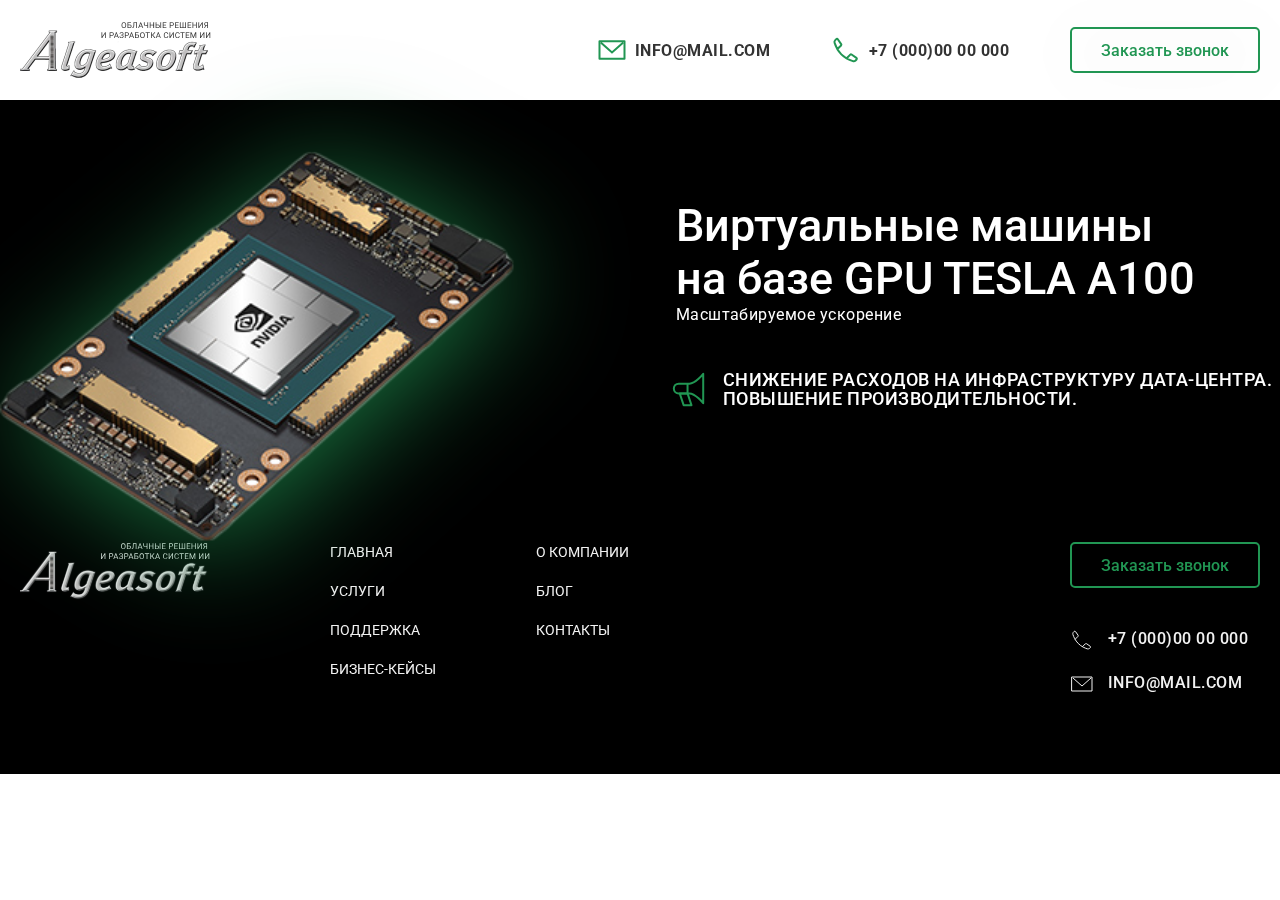
==== prototype.html @ 42c5a685 "Добавлена страница GPU" ====
<!DOCTYPE html>
<html lang="ru">

<head>
    <meta charset="UTF-8">
    <meta http-equiv="X-UA-Compatible" content="IE=edge">
    <meta name="viewport" content="width=device-width, initial-scale=1.0">
    <title>ООО-“Алгеасофт”</title>
    <link rel="preconnect" href="https://fonts.gstatic.com">
    <link href="https://fonts.googleapis.com/css2?family=Roboto:wght@300;400;500;700;900&display=swap" rel="stylesheet">
    <link rel="stylesheet" href="css/style.css">
</head>

<body>
    <header class="header">
        <div class="container">
            <div class="header-wrapper">
                <div class="burger-btn">
                    <span class="burger-btn__item"></span>
                </div>
                <!-- /.burger-btn -->

                <img src="image/main/header/logo.png" alt="Logo: Algeasoft" class="header__logo">
                <div class="header-contacts">
                    <div class="header-contacts__item">
                        <img src="image/main/header/email.svg" alt="icon: email" class="header-contacts__icon">
                        <span class="header-contacts__text">INFO@MAIL.COM</span>
                    </div>
                    <!-- /.header-contacts__item -->

                    <div class="header-contacts__item">
                        <img src="image/main/header/phone.svg" alt="icon: phone" class="header-contacts__icon">
                        <span class="header-contacts__text">+7 (000)00 00 000</span>
                    </div>
                    <!-- /.header-contacts__item -->
                </div>
                <!-- /.header-contacts -->
                <button class="header__btn" id="header-btn">Заказать звонок</button>
            </div>
            <!-- /.header-wrapper -->

            <div class="mobile">
                <ul class="mobile-menu">
                    <li class="mobile-menu__item">
                        <a href="/index.php" class="mobile-menu__link">Главная</a>
                    </li>
                    <li class="mobile-menu__item">
                        <a href="/service-page.php" class="mobile-menu__link">Услуги</a>
                    </li>
                    <li class="mobile-menu__item">
                        <a href="#" class="mobile-menu__link">Поддержка</a>
                    </li>
                    <li class="mobile-menu__item">
                        <a href="#" class="mobile-menu__link">Бизнес-кейсы</a>
                    </li>
                    <li class="mobile-menu__item">
                        <a href="/about-company.php" class="mobile-menu__link">О компании</a>
                    </li>
                    <li class="mobile-menu__item">
                        <a href="#" class="mobile-menu__link">Вопрос-ответ</a>
                    </li>
                    <li class="mobile-menu__item">
                        <a href="#" class="mobile-menu__link">Контакты</a>
                    </li>
                </ul>
                <!-- /.mobile-menu -->
            </div>
            <!-- /.mobile -->
        </div>
        <!-- /.container -->
    </header>
    <!-- /.header -->


    <section class="a100">
        <div class="a100-wrapper">
            <div class="a100-photo">
                <img src="image/a100/a100.png" alt="a100" class="a100-photo__image">
            </div>
            <!-- /.k80-photo -->
    
            <div class="a100-present">
                <div class="a100-name">
                    <h2 class="a100-name__title">Виртуальные машины <span>на базе GPU TESLA A100</span></h2>
                    <span class="a100-name__text">Масштабируемое ускорение</span>
                </div>
                <!-- /.k80-name -->
    
                <div class="a100-invite">
                    <svg width="47" height="47" viewBox="0 0 47 47" fill="none" xmlns="http://www.w3.org/2000/svg">
                        <path fill-rule="evenodd" clip-rule="evenodd"
                            d="M7.83337 22.521C7.83337 19.8171 10.0233 17.6252 12.7272 17.6252C16.0238 17.6252 20.3315 17.6252 23.5 17.6252C29.375 17.6252 37.2084 7.8335 37.2084 7.8335V37.2085C37.2084 37.2085 29.375 27.4168 23.5 27.4168C20.3315 27.4168 16.0238 27.4168 12.7272 27.4168C10.0233 27.4168 7.83337 25.2249 7.83337 22.521V22.521Z"
                            stroke="#219653" stroke-width="2" stroke-linejoin="round" />
                        <path fill-rule="evenodd" clip-rule="evenodd"
                            d="M13.7084 27.4165L17.625 39.1665H25.4584L21.5417 27.4165H13.7084Z" stroke="#219653"
                            stroke-width="2" stroke-linejoin="round" />
                        <path d="M21.5417 17.625V27.4167" stroke="#219653" stroke-width="2" />
                    </svg>
    
                    <div class="a100-invite__item">
                        <span class="a100-invite__text">СНИЖЕНИЕ РАСХОДОВ НА ИНФРАСТРУКТУРУ ДАТА-ЦЕНТРА.</span>
                        <span class="a100-invite__text">ПОВЫШЕНИЕ ПРОИЗВОДИТЕЛЬНОСТИ.</span>
                    </div>
                    <!-- /.a100-invite__item -->
                </div>
                <!-- /.a100-invite -->
            </div>
            <!-- /.a100-present -->
        </div>
        <!-- /.a100-wrapper -->
    </section>
    <!-- /.a100 -->


    <footer class="footer">
        <div class="container">
            <div class="footer-wrapper">
                <img src="image/footer/footer-logo.svg" alt="logo Algeasoft" class="footer-wrapper__logo">
    
                <div class="footer-wrapper__item-link">
                    <ul class="footer-wrapper__list">
                        <li class="footer-wrapper__list-item">
                            <a href="/index.php" class="footer-wrapper__list-link">Главная</a>
                        </li>
    
                        <li class="footer-wrapper__list-item">
                            <a href="/service-page.php" class="footer-wrapper__list-link">Услуги</a>
                        </li>
    
                        <li class="footer-wrapper__list-item">
                            <a href="#" class="footer-wrapper__list-link">Поддержка</a>
                        </li>
    
                        <li class="footer-wrapper__list-item">
                            <a href="#" class="footer-wrapper__list-link">Бизнес-кейсы</a>
                        </li>
                    </ul>
                    <!-- /.footer-wrapper__list -->
                </div>
                <!-- /.footer-wrapper__item-link -->
    
                <div class="footer-wrapper__item-link">
                    <ul class="footer-wrapper__list">
                        <li class="footer-wrapper__list-item">
                            <a href="/about-company.php" class="footer-wrapper__list-link">О компании</a>
                        </li>
    
                        <li class="footer-wrapper__list-item">
                            <a href="#" class="footer-wrapper__list-link">Блог</a>
                        </li>
    
                        <li class="footer-wrapper__list-item">
                            <a href="#" class="footer-wrapper__list-link">Контакты</a>
                        </li>
                    </ul>
                    <!-- /.footer-wrapper__list -->
                </div>
                <!-- /.footer-wrapper__item-link -->
    
                <div class="footer-wrapper__item-contact">
                    <button class="footer-wrapper__btn" id="footer-wrapper-btn">Заказать звонок</button>
    
                    <div class="footer-wrapper__contact">
                        <img src="image/footer/footer-phone.svg" alt="icon: phone" class="footer-wrapper__contact-icon">
                        <span class="footer-wrapper__contact-text">+7 (000)00 00 000</span>
                    </div>
                    <!-- /.footer-wrapper__contact -->
    
                    <div class="footer-wrapper__contact">
                        <img src="image/footer/footer-mail.svg" alt="icon: email" class="footer-wrapper__contact-icon">
                        <span class="footer-wrapper__contact-text">INFO@MAIL.COM</span>
                    </div>
                    <!-- /.footer-wrapper__contact -->
    
                </div>
                <!-- /.footer-wrapper__item-contact -->
            </div>
            <!-- /.footer-wrapper -->
        </div>
        <!-- /.container -->
    </footer>
    <!-- /.footer -->
    
    <script src="js/jquery-3.6.0.min.js"></script>
    <script src="js/slick.min.js"></script>
    <script src="js/main.js"></script>
</body>

</html>
---- css/style.css ----
* {
  -webkit-box-sizing: border-box;
          box-sizing: border-box;
}

body {
  margin: 0;
  padding: 0;
  font-family: 'Roboto', sans-serif;
}

h1, h2, h3, h4, h5, h6, p, input {
  margin: 0;
}

a {
  text-decoration: none;
}

ul {
  padding: 0;
}

ul li {
  list-style: none;
}

.container {
  max-width: 1240px;
  margin: 0 auto;
}

.container-min {
  max-width: 1060px;
  margin: 0 auto;
}

.mb-25 {
  margin-bottom: 25px;
}

.mb-20 {
  margin-bottom: 20px;
}

.header {
  padding: 21px 0 21px 0;
}

.header-wrapper {
  display: -webkit-box;
  display: -ms-flexbox;
  display: flex;
  -webkit-box-align: center;
      -ms-flex-align: center;
          align-items: center;
  -webkit-box-pack: justify;
      -ms-flex-pack: justify;
          justify-content: space-between;
}

.header__logo {
  width: 191px;
}

.header-contacts {
  width: 412px;
  display: -webkit-box;
  display: -ms-flexbox;
  display: flex;
  -webkit-box-align: center;
      -ms-flex-align: center;
          align-items: center;
  -webkit-box-pack: justify;
      -ms-flex-pack: justify;
          justify-content: space-between;
  margin-left: auto;
}

.header-contacts__item {
  display: -webkit-box;
  display: -ms-flexbox;
  display: flex;
  -webkit-box-align: center;
      -ms-flex-align: center;
          align-items: center;
}

.header-contacts__icon {
  width: 30px;
  height: 30px;
  margin-right: 8px;
}

.header-contacts__text {
  font-style: normal;
  font-weight: bold;
  font-size: 16px;
  line-height: 19px;
  letter-spacing: 0.03em;
  color: #333;
}

.header__btn {
  width: 190px;
  height: 46px;
  margin-left: 61px;
  border: 2px solid #219653;
  background-color: transparent;
  -webkit-filter: drop-shadow(0px 4px 30px rgba(51, 51, 51, 0.1));
          filter: drop-shadow(0px 4px 30px rgba(51, 51, 51, 0.1));
  -webkit-backdrop-filter: blur(10px);
          backdrop-filter: blur(10px);
  border-radius: 5px;
  font-family: Roboto;
  font-style: normal;
  font-weight: 500;
  font-size: 16px;
  line-height: 19px;
  color: #219653;
  -webkit-transition: all 0.5s ease 0s;
  transition: all 0.5s ease 0s;
  cursor: pointer;
}

.header__btn:hover {
  background: #219653;
  -webkit-box-shadow: 0px 4px 30px rgba(33, 150, 83, 0.15);
          box-shadow: 0px 4px 30px rgba(33, 150, 83, 0.15);
  color: #fff;
}

.burger-btn {
  display: none;
}

.mobile {
  position: absolute;
  width: 300px;
  padding: 15px 0;
  background-color: #333;
  top: -100%;
  -webkit-transition: all 0.5s ease 0s;
  transition: all 0.5s ease 0s;
  z-index: 100;
}

.mobile-menu {
  display: -webkit-box;
  display: -ms-flexbox;
  display: flex;
  -webkit-box-align: center;
      -ms-flex-align: center;
          align-items: center;
  -webkit-box-orient: vertical;
  -webkit-box-direction: normal;
      -ms-flex-direction: column;
          flex-direction: column;
  margin: 0;
}

.mobile-menu__item {
  list-style: none;
  color: #fff;
  margin-bottom: 20px;
}

.mobile-menu__link {
  text-decoration: none;
  padding: 9px 13px;
  color: inherit;
  text-transform: uppercase;
  font-style: normal;
  font-weight: 500;
  font-size: 14px;
  line-height: 17px;
  letter-spacing: 0.06em;
  -webkit-transition: all 0.5s ease 0s;
  transition: all 0.5s ease 0s;
}

.mobile-menu__link:hover {
  color: #219653;
}

.navbar {
  background-color: #333;
  padding: 17px 0 17px 0;
}

.navbar-menu {
  display: -webkit-box;
  display: -ms-flexbox;
  display: flex;
  -webkit-box-align: center;
      -ms-flex-align: center;
          align-items: center;
  -webkit-box-pack: justify;
      -ms-flex-pack: justify;
          justify-content: space-between;
}

.navbar-menu__link {
  font-style: normal;
  font-weight: normal;
  font-size: 14px;
  line-height: 16px;
  text-transform: uppercase;
  color: #219653;
  -webkit-transition: all 0.5s ease 0s;
  transition: all 0.5s ease 0s;
}

.navbar-menu__link:hover {
  color: #fff;
}

.modal-call {
  z-index: 10000;
  position: fixed;
  top: 50%;
  left: 50%;
  -webkit-transform: translate(-50%, -50%);
          transform: translate(-50%, -50%);
  padding: 35px;
  width: 377px;
  text-align: center;
  background: #fff;
  border-radius: 7px;
  visibility: hidden;
  opacity: 0;
}

.modal-call--active {
  visibility: visible;
  opacity: 1;
}

.modal-call__close {
  position: absolute;
  top: 10px;
  right: 10px;
}

.modal-call__title {
  font-style: normal;
  font-weight: 900;
  font-size: 22px;
  line-height: 26px;
  color: #333;
  margin-bottom: 5px;
}

.modal-call__subtitle {
  font-style: normal;
  font-weight: normal;
  font-size: 16px;
  line-height: 130%;
  letter-spacing: 0.03em;
  color: #333;
  margin-bottom: 20px;
}

.modal-form__input {
  width: 100%;
  background: #fff;
  border: 1px solid #333;
  border-radius: 3px;
  padding: 10px;
  margin-bottom: 20px;
}

.modal-form__input::-webkit-input-placeholder {
  font-family: Roboto;
  font-style: normal;
  font-weight: normal;
  font-size: 16px;
  line-height: 130%;
  letter-spacing: 0.03em;
  color: #828282;
}

.modal-form__input:-ms-input-placeholder {
  font-family: Roboto;
  font-style: normal;
  font-weight: normal;
  font-size: 16px;
  line-height: 130%;
  letter-spacing: 0.03em;
  color: #828282;
}

.modal-form__input::-ms-input-placeholder {
  font-family: Roboto;
  font-style: normal;
  font-weight: normal;
  font-size: 16px;
  line-height: 130%;
  letter-spacing: 0.03em;
  color: #828282;
}

.modal-form__input::placeholder {
  font-family: Roboto;
  font-style: normal;
  font-weight: normal;
  font-size: 16px;
  line-height: 130%;
  letter-spacing: 0.03em;
  color: #828282;
}

.modal-form__message {
  resize: none;
  width: 100%;
  height: 81px;
  padding: 10px;
  background: #fff;
  border: 1px solid #333;
  border-radius: 3px;
  margin-bottom: 20px;
}

.modal-form__message::-webkit-input-placeholder {
  font-family: Roboto;
  font-style: normal;
  font-weight: normal;
  font-size: 16px;
  line-height: 130%;
  letter-spacing: 0.03em;
  color: #828282;
}

.modal-form__message:-ms-input-placeholder {
  font-family: Roboto;
  font-style: normal;
  font-weight: normal;
  font-size: 16px;
  line-height: 130%;
  letter-spacing: 0.03em;
  color: #828282;
}

.modal-form__message::-ms-input-placeholder {
  font-family: Roboto;
  font-style: normal;
  font-weight: normal;
  font-size: 16px;
  line-height: 130%;
  letter-spacing: 0.03em;
  color: #828282;
}

.modal-form__message::placeholder {
  font-family: Roboto;
  font-style: normal;
  font-weight: normal;
  font-size: 16px;
  line-height: 130%;
  letter-spacing: 0.03em;
  color: #828282;
}

.modal-form__btn {
  width: 100%;
  height: 46px;
  background: #219653;
  border: none;
  -webkit-box-shadow: 0px 4px 30px rgba(33, 150, 83, 0.15);
          box-shadow: 0px 4px 30px rgba(33, 150, 83, 0.15);
  border-radius: 5px;
  font-family: Roboto;
  font-style: normal;
  font-weight: 500;
  font-size: 16px;
  line-height: 19px;
  color: #fff;
  -webkit-transition: all 0.5s ease 0s;
  transition: all 0.5s ease 0s;
  cursor: pointer;
}

.modal-form__btn:hover {
  border: 2px solid #219653;
  background: #fff;
  -webkit-box-shadow: 0px 4px 30px rgba(33, 150, 83, 0.15);
          box-shadow: 0px 4px 30px rgba(33, 150, 83, 0.15);
  color: #333;
}

.checked {
  margin-bottom: 20px;
}

.checked__text {
  font-style: normal;
  font-weight: 300;
  font-size: 12px;
  line-height: 14px;
  color: #333;
  text-align: left;
}

.custom-checkbox {
  position: absolute;
  z-index: -1;
  opacity: 0;
}

.custom-checkbox + label {
  display: -webkit-inline-box;
  display: -ms-inline-flexbox;
  display: inline-flex;
  -webkit-box-align: center;
      -ms-flex-align: center;
          align-items: center;
  -webkit-user-select: none;
     -moz-user-select: none;
      -ms-user-select: none;
          user-select: none;
}

.custom-checkbox + label::before {
  content: '';
  display: inline-block;
  width: 20px;
  height: 20px;
  -ms-flex-negative: 0;
      flex-shrink: 0;
  -webkit-box-flex: 0;
      -ms-flex-positive: 0;
          flex-grow: 0;
  border: 1px solid #333;
  border-radius: 5px;
  margin-right: 30px;
  background-repeat: no-repeat;
  background-position: center center;
  background-size: 50% 50%;
  cursor: pointer;
}

.custom-checkbox:checked + label::before {
  border-color: #219653;
  background-color: #219653;
  background-image: url("data:image/svg+xml,%3csvg xmlns='http://www.w3.org/2000/svg' viewBox='0 0 8 8'%3e%3cpath fill='%23fff' d='M6.564.75l-3.59 3.612-1.538-1.55L0 4.26 2.974 7.25 8 2.193z'/%3e%3c/svg%3e");
}

.modal-thanks {
  position: fixed;
  top: 50%;
  left: 50%;
  -webkit-transform: translate(-50%, -50%);
          transform: translate(-50%, -50%);
  padding: 30px;
  background: #fff;
  width: 343px;
  border-radius: 12px;
  text-align: center;
  visibility: hidden;
  opacity: 0;
}

.modal-thanks--active {
  visibility: visible;
  opacity: 1;
  z-index: 105;
}

.modal-thanks__close {
  position: absolute;
  top: 10px;
  right: 10px;
}

.modal-thanks__title {
  font-style: normal;
  font-weight: 500;
  font-size: 30px;
  line-height: 120%;
  letter-spacing: -0.03em;
  color: #333;
}

.modal-thanks__subtitle {
  font-style: normal;
  font-weight: 40000;
  font-size: 16px;
  line-height: 17.6px;
  letter-spacing: -3%;
  color: #333;
}

.main-banner {
  padding-top: 110px;
  padding-bottom: 250px;
  background-color: #000;
  position: relative;
  z-index: 99;
}

.banner-content__title {
  font-style: normal;
  font-weight: 500;
  font-size: 44px;
  line-height: 130%;
  color: #219653;
}

.banner-content__subtitle {
  display: block;
  font-style: normal;
  font-weight: 300;
  font-size: 40px;
  line-height: 130%;
  color: #FAFAFA;
}

.banner-content__text {
  font-style: normal;
  font-weight: normal;
  font-size: 16px;
  line-height: 130%;
  letter-spacing: 0.03em;
  color: #FAFAFA;
  margin-bottom: 40px;
}

.banner-content__text-item {
  display: block;
}

.banner-content__btn-answer {
  font-style: normal;
  font-weight: 500;
  font-size: 16px;
  line-height: 19px;
  color: #FAFAFA;
  padding: 13px 31px;
  border: 2px solid #219653;
  background: #219653;
  -webkit-box-shadow: 0px 4px 30px rgba(33, 150, 83, 0.15);
          box-shadow: 0px 4px 30px rgba(33, 150, 83, 0.15);
  border-radius: 5px;
  margin-right: 30px;
  -webkit-transition: color 0.5s ease 0s;
  transition: color 0.5s ease 0s;
  -webkit-transition: background-color 0.5s ease 0s;
  transition: background-color 0.5s ease 0s;
}

.banner-content__btn-answer:hover {
  padding: 13px 31px;
  border: 2px solid #219653;
  background-color: #fff;
  -webkit-filter: drop-shadow(0px 4px 30px rgba(51, 51, 51, 0.1));
          filter: drop-shadow(0px 4px 30px rgba(51, 51, 51, 0.1));
  -webkit-backdrop-filter: blur(10px);
          backdrop-filter: blur(10px);
  border-radius: 5px;
  color: #219653;
}

.banner-content__btn-free {
  padding: 13px 14px 13px 32px;
  border: 2px solid #219653;
  -webkit-box-sizing: border-box;
          box-sizing: border-box;
  -webkit-filter: drop-shadow(0px 4px 30px rgba(51, 51, 51, 0.1));
          filter: drop-shadow(0px 4px 30px rgba(51, 51, 51, 0.1));
  -webkit-backdrop-filter: blur(10px);
          backdrop-filter: blur(10px);
  border-radius: 5px;
  -webkit-transition: color 0.5s ease 0s;
  transition: color 0.5s ease 0s;
  -webkit-transition: background-color 0.5s ease 0s;
  transition: background-color 0.5s ease 0s;
}

.banner-content__btn-free span {
  font-style: normal;
  font-weight: 500;
  font-size: 16px;
  line-height: 19px;
  color: #219653;
  margin-right: 15px;
}

.banner-content__btn-free--icon {
  vertical-align: middle;
}

.banner-content__btn-free:hover {
  background: #219653;
  -webkit-box-shadow: 0px 4px 30px rgba(33, 150, 83, 0.15);
          box-shadow: 0px 4px 30px rgba(33, 150, 83, 0.15);
  border-radius: 5px;
  margin-right: 30px;
}

.banner-content__btn-free:hover span {
  color: #FAFAFA;
}

.banner-content__btn-free:hover svg .alpha {
  stroke: #FAFAFA;
}

.banner-image {
  position: absolute;
  top: 36px;
  -webkit-transform: translateX(48%);
          transform: translateX(48%);
  z-index: -1;
  width: 870px;
  height: 423px;
  background: radial-gradient(50% 62.99% at 50% 50%, rgba(0, 0, 0, 0) 0%, #000000 100%), radial-gradient(51.63% 139.59% at 51.63% 50%, rgba(0, 0, 0, 0) 55.27%, #000000 100%), url(../image/main/banner/banner.png);
}

.advantages-wrapper {
  display: -webkit-box;
  display: -ms-flexbox;
  display: flex;
  -webkit-box-align: start;
      -ms-flex-align: start;
          align-items: flex-start;
  -webkit-box-pack: justify;
      -ms-flex-pack: justify;
          justify-content: space-between;
  -ms-flex-wrap: wrap;
      flex-wrap: wrap;
}

.advantages-item {
  -webkit-transform: translateY(-110px);
          transform: translateY(-110px);
  z-index: 100;
  text-align: center;
  width: 250px;
  min-height: 185px;
  padding: 20px;
  background: #fff;
  border: 2px solid #219653;
  border-radius: 10px;
}

.advantages-item__icon {
  margin-bottom: 5px;
}

.advantages-item__title {
  font-style: normal;
  font-weight: 500;
  font-size: 14px;
  line-height: 16px;
  color: #333;
  margin-bottom: 5px;
}

.advantages-item__text {
  font-style: normal;
  font-weight: 300;
  font-size: 14px;
  line-height: 16px;
  color: #828282;
}

.service {
  padding-bottom: 87px;
}

.service__title {
  font-style: normal;
  font-weight: 500;
  font-size: 45px;
  line-height: 53px;
  color: #219653;
  margin-bottom: 4px;
}

.service__text {
  font-style: normal;
  font-weight: normal;
  font-size: 16px;
  line-height: 130%;
  letter-spacing: 0.03em;
  color: #333;
}

.service__text span {
  display: block;
}

.service-wrapper {
  display: -webkit-box;
  display: -ms-flexbox;
  display: flex;
  -webkit-box-align: center;
      -ms-flex-align: center;
          align-items: center;
  -ms-flex-wrap: wrap;
      flex-wrap: wrap;
  -webkit-box-pack: justify;
      -ms-flex-pack: justify;
          justify-content: space-between;
  margin-top: 10px;
}

.service-item {
  width: 350px;
  margin-top: 50px;
}

.service-item__title {
  font-style: normal;
  font-weight: 900;
  font-size: 22px;
  line-height: 26px;
  color: #333;
  text-align: center;
  margin-bottom: 10px;
}

.service-item__obj {
  width: 350px;
  height: 210px;
  overflow: hidden;
  -webkit-box-shadow: 0px 4px 30px rgba(33, 150, 83, 0.3);
          box-shadow: 0px 4px 30px rgba(33, 150, 83, 0.3);
  border-radius: 5px;
  margin-bottom: 20px;
}

.service-item__obj--active {
  border: 4px solid #219653;
}

.service-item__image {
  width: 100%;
  height: 100%;
}

.service-item__link {
  font-style: normal;
  font-weight: 900;
  font-size: 22px;
  line-height: 26px;
  color: #219653;
}

.service-item__link span {
  margin-right: 10px;
}

.trust {
  padding-top: 100px;
  padding-bottom: 92px;
  background: -webkit-gradient(linear, left bottom, left top, from(rgba(0, 0, 0, 0.5)), to(rgba(0, 0, 0, 0.5))), url(../image/trust/bg.jpg) no-repeat center;
  background: linear-gradient(0deg, rgba(0, 0, 0, 0.5), rgba(0, 0, 0, 0.5)), url(../image/trust/bg.jpg) no-repeat center;
  background-size: cover;
}

.trust__title {
  font-style: normal;
  font-weight: 500;
  font-size: 45px;
  line-height: 53px;
  color: #fff;
  text-align: center;
  margin-bottom: 4px;
}

.trust__text {
  font-style: normal;
  font-weight: 500;
  font-size: 16px;
  line-height: 19px;
  color: #fff;
}

.trust__text--up {
  margin-bottom: 60px;
}

.trust__text span {
  display: block;
}

.trust-wrapper {
  display: -webkit-box;
  display: -ms-flexbox;
  display: flex;
  -webkit-box-align: center;
      -ms-flex-align: center;
          align-items: center;
  -ms-flex-wrap: wrap;
      flex-wrap: wrap;
  -webkit-box-pack: justify;
      -ms-flex-pack: justify;
          justify-content: space-between;
  margin-bottom: 16px;
}

.trust-item {
  display: -webkit-box;
  display: -ms-flexbox;
  display: flex;
  -webkit-box-orient: vertical;
  -webkit-box-direction: normal;
      -ms-flex-direction: column;
          flex-direction: column;
  -webkit-box-pack: justify;
      -ms-flex-pack: justify;
          justify-content: space-between;
  width: 325px;
  min-height: 122px;
  background: rgba(255, 255, 255, 0.7);
  -webkit-box-shadow: 0px 4px 30px rgba(33, 150, 83, 0.15);
          box-shadow: 0px 4px 30px rgba(33, 150, 83, 0.15);
  border-radius: 5px;
  padding: 15px;
  margin-bottom: 44px;
}

.trust-item__text {
  font-style: normal;
  font-weight: normal;
  font-size: 16px;
  line-height: 130%;
  letter-spacing: 0.03em;
  color: #333;
}

.trust-item__link {
  font-style: normal;
  font-weight: 500;
  font-size: 16px;
  line-height: 19px;
  color: #219653;
}

.trust-item__link span {
  margin-right: 15px;
}

.trust-item__link svg {
  vertical-align: middle;
}

.trust__subtitle {
  font-style: normal;
  font-weight: 900;
  font-size: 30px;
  line-height: 35px;
  color: #fff;
  text-align: center;
  margin-bottom: 10px;
}

.tasks {
  padding-top: 80px;
  padding-bottom: 33px;
  background: -webkit-gradient(linear, left bottom, left top, from(rgba(0, 0, 0, 0.6)), to(rgba(0, 0, 0, 0.6))), url(../image/tasks/bg.png) no-repeat center;
  background: linear-gradient(0deg, rgba(0, 0, 0, 0.6), rgba(0, 0, 0, 0.6)), url(../image/tasks/bg.png) no-repeat center;
  background-size: cover;
}

.tasks__title {
  font-style: normal;
  font-weight: 500;
  font-size: 45px;
  line-height: 53px;
  color: #FAFAFA;
  text-align: center;
  margin-bottom: 4px;
}

.tasks__text {
  font-style: normal;
  font-weight: 500;
  font-size: 16px;
  line-height: 19px;
  color: #FAFAFA;
  margin-bottom: 31px;
}

.tasks-wrapper {
  display: -webkit-box;
  display: -ms-flexbox;
  display: flex;
  -ms-flex-wrap: wrap;
      flex-wrap: wrap;
  -webkit-box-pack: justify;
      -ms-flex-pack: justify;
          justify-content: space-between;
}

.tasks-item {
  width: 430px;
  padding: 15px;
  background: #FAFAFA;
  border: 2px solid #219653;
  border-radius: 7px;
  margin-bottom: 25px;
}

.tasks-item__text {
  font-weight: 500;
  font-size: 14px;
  line-height: 16px;
  color: #333;
}

.tasks-btn {
  display: inline-block;
  padding: 13px 31px;
  background: #219653;
  border: 2px solid #219653;
  -webkit-box-shadow: 0px 4px 30px rgba(33, 150, 83, 0.15);
          box-shadow: 0px 4px 30px rgba(33, 150, 83, 0.15);
  border-radius: 5px;
  font-style: normal;
  font-weight: 500;
  font-size: 16px;
  line-height: 19px;
  color: #fff;
  -webkit-transition: color 0.5s ease 0s;
  transition: color 0.5s ease 0s;
  -webkit-transition: background-color 0.5s ease 0s;
  transition: background-color 0.5s ease 0s;
}

.tasks-btn:hover {
  padding: 13px 31px;
  border: 2px solid #219653;
  background-color: #fff;
  -webkit-filter: drop-shadow(0px 4px 30px rgba(51, 51, 51, 0.1));
          filter: drop-shadow(0px 4px 30px rgba(51, 51, 51, 0.1));
  -webkit-backdrop-filter: blur(10px);
          backdrop-filter: blur(10px);
  border-radius: 5px;
  color: #219653;
}

.link-wrap {
  text-align: center;
  margin-top: 25px;
}

.callback {
  padding-top: 100px;
  padding-bottom: 55px;
}

.callback__title {
  font-style: normal;
  font-weight: 500;
  font-size: 45px;
  line-height: 53px;
  color: #219653;
  margin-bottom: 44px;
}

.slider-item {
  width: 520px;
  height: 200px;
}

.slider-item__image {
  width: 100%;
  height: 100%;
}

.slider .slick-dots {
  display: -webkit-box;
  display: -ms-flexbox;
  display: flex;
  -webkit-box-align: center;
      -ms-flex-align: center;
          align-items: center;
  -webkit-box-pack: center;
      -ms-flex-pack: center;
          justify-content: center;
}

.slider .slick-dots li {
  list-style: none;
  margin: 0 10px;
}

.slider .slick-dots button {
  font-size: 0;
  width: 15px;
  height: 15px;
  background-color: transparent;
  border: 2px solid green;
  border-radius: 50%;
}

.slider .slick-dots .slick-active button {
  background-color: green;
  border: none;
}

.slick-list {
  overflow: hidden;
}

.slick-track {
  display: -webkit-box;
  display: -ms-flexbox;
  display: flex;
}

.partners {
  padding-top: 50px;
  padding-bottom: 80px;
}

.partners__title {
  font-style: normal;
  font-weight: 500;
  font-size: 45px;
  line-height: 53px;
  color: #219653;
  text-align: center;
  margin-bottom: 50px;
}

.partners-wrapper {
  display: -webkit-box;
  display: -ms-flexbox;
  display: flex;
  -webkit-box-align: center;
      -ms-flex-align: center;
          align-items: center;
  -webkit-box-pack: justify;
      -ms-flex-pack: justify;
          justify-content: space-between;
}

.partners-wrapper__item {
  width: 240px;
  height: 100px;
}

.consultation {
  position: relative;
  padding: 44px 0;
  background-color: #219653;
}

.consultation::after {
  content: '';
  position: absolute;
  top: 0;
  left: 0;
  right: 0;
  height: 100%;
  -webkit-clip-path: polygon(100% 0%, 41% 0%, 100% 1000%);
          clip-path: polygon(100% 0%, 41% 0%, 100% 1000%);
  background-color: #FAFAFA;
}

.consultation-wrapper {
  display: -webkit-box;
  display: -ms-flexbox;
  display: flex;
  -webkit-box-align: center;
      -ms-flex-align: center;
          align-items: center;
  -webkit-box-pack: justify;
      -ms-flex-pack: justify;
          justify-content: space-between;
  z-index: 100;
}

.consultation-wrapper__image {
  position: absolute;
  top: 10px;
  -webkit-transform: translateX(-40%);
          transform: translateX(-40%);
}

.consultation-wrapper__title {
  font-style: normal;
  font-weight: 500;
  font-size: 45px;
  line-height: 53px;
  color: #fff;
  margin-left: 60px;
}

.consultation-wrapper__text {
  z-index: inherit;
  max-width: 475px;
  font-style: normal;
  font-weight: normal;
  font-size: 16px;
  line-height: 130%;
  letter-spacing: 0.03em;
  color: #000;
}

.consultation-wrapper__btn {
  z-index: inherit;
  padding: 11px 28px;
  font-style: normal;
  font-weight: 500;
  font-size: 14px;
  line-height: 16px;
  color: #fff;
  border: 2px solid #219653;
  background: #219653;
  -webkit-box-shadow: 0px 4px 30px rgba(51, 51, 51, 0.1);
          box-shadow: 0px 4px 30px rgba(51, 51, 51, 0.1);
  -webkit-backdrop-filter: blur(10px);
          backdrop-filter: blur(10px);
  border-radius: 5px;
  -webkit-transition: color 0.5s ease 0s;
  transition: color 0.5s ease 0s;
  -webkit-transition: background-color 0.5s ease 0s;
  transition: background-color 0.5s ease 0s;
}

.consultation-wrapper__btn:hover {
  border: 2px solid #219653;
  background-color: #fff;
  -webkit-filter: drop-shadow(0px 4px 30px rgba(51, 51, 51, 0.1));
          filter: drop-shadow(0px 4px 30px rgba(51, 51, 51, 0.1));
  -webkit-backdrop-filter: blur(10px);
          backdrop-filter: blur(10px);
  border-radius: 5px;
  color: #219653;
}

.footer {
  padding-top: 40px;
  padding-bottom: 58px;
  background-color: #000;
}

.footer-wrapper {
  display: -webkit-box;
  display: -ms-flexbox;
  display: flex;
  -webkit-box-align: start;
      -ms-flex-align: start;
          align-items: flex-start;
}

.footer-wrapper__logo {
  width: 190px;
  margin-right: 20px;
}

.footer-wrapper__item-link {
  margin-left: 100px;
}

.footer-wrapper__list {
  margin-top: 0;
  margin-bottom: 0;
}

.footer-wrapper__list-item {
  margin-bottom: 20px;
}

.footer-wrapper__list-link {
  font-style: normal;
  font-weight: normal;
  font-size: 14px;
  line-height: 16px;
  text-transform: uppercase;
  color: #F2F2F2;
  -webkit-transition: all 0.5s ease 0s;
  transition: all 0.5s ease 0s;
}

.footer-wrapper__list-link:hover {
  color: #219653;
}

.footer-wrapper__item-contact {
  margin-left: auto;
}

.footer-wrapper__btn {
  width: 190px;
  height: 46px;
  margin-bottom: 40px;
  border: 2px solid #219653;
  background-color: transparent;
  -webkit-filter: drop-shadow(0px 4px 30px rgba(51, 51, 51, 0.1));
          filter: drop-shadow(0px 4px 30px rgba(51, 51, 51, 0.1));
  -webkit-backdrop-filter: blur(10px);
          backdrop-filter: blur(10px);
  border-radius: 5px;
  font-family: Roboto;
  font-style: normal;
  font-weight: 500;
  font-size: 16px;
  line-height: 19px;
  color: #219653;
  -webkit-transition: all 0.5s ease 0s;
  transition: all 0.5s ease 0s;
  cursor: pointer;
}

.footer-wrapper__btn:hover {
  background: #219653;
  -webkit-box-shadow: 0px 4px 30px rgba(33, 150, 83, 0.15);
          box-shadow: 0px 4px 30px rgba(33, 150, 83, 0.15);
  color: #fff;
}

.footer-wrapper__contact {
  margin-bottom: 20px;
}

.footer-wrapper__contact-icon {
  width: 24px;
  height: 24px;
  vertical-align: middle;
  margin-right: 10px;
}

.footer-wrapper__contact-text {
  font-style: normal;
  font-weight: 500;
  font-size: 16px;
  line-height: 19px;
  letter-spacing: 0.03em;
  color: #F2F2F2;
}

.main-about {
  padding-top: 60px;
  padding-bottom: 100px;
  background-color: #000;
  position: relative;
  z-index: 99;
}

.about-content__title {
  font-style: normal;
  font-weight: 500;
  font-size: 44px;
  line-height: 130%;
  color: #219653;
}

.about-content__subtitle {
  display: block;
  font-style: normal;
  font-weight: 300;
  font-size: 40px;
  line-height: 130%;
  color: #FAFAFA;
}

.about-content__text {
  font-style: normal;
  font-weight: normal;
  font-size: 16px;
  line-height: 130%;
  letter-spacing: 0.03em;
  color: #fff;
  margin-bottom: 40px;
}

.about-content__text-item {
  display: block;
}

.breadcrumb {
  margin-bottom: 22px;
}

.breadcrumb-list {
  display: -webkit-box;
  display: -ms-flexbox;
  display: flex;
  -webkit-box-align: center;
      -ms-flex-align: center;
          align-items: center;
  padding: 0;
  margin: 0;
  list-style: none;
}

.breadcrumb-list__item {
  font-style: normal;
  font-weight: normal;
  font-size: 16px;
  line-height: 110%;
  letter-spacing: 0.03em;
  color: rgba(255, 255, 255, 0.25);
}

.breadcrumb-list__item:not(:last-child)::after {
  content: '/';
  margin-right: 4px;
}

.breadcrumb-list__link {
  text-decoration: none;
  color: inherit;
}

.about-image {
  position: absolute;
  top: 0;
  bottom: 0;
  -webkit-transform: translateX(48%);
          transform: translateX(48%);
  z-index: -1;
  width: 870px;
  background: linear-gradient(44.82deg, #000000 0%, rgba(0, 0, 0, 0) 29.51%), linear-gradient(90.97deg, #000000 0.73%, rgba(0, 0, 0, 0) 25.32%), url(../image/about-company/about-banner.jpg) center left;
}

.description {
  padding-top: 70px;
}

.description-wrapper {
  display: -webkit-box;
  display: -ms-flexbox;
  display: flex;
  -webkit-box-align: center;
      -ms-flex-align: center;
          align-items: center;
  -webkit-box-pack: justify;
      -ms-flex-pack: justify;
          justify-content: space-between;
}

.description-about {
  max-width: 50%;
}

.description-about__title {
  margin-bottom: 24px;
  font-style: normal;
  font-weight: 500;
  font-size: 45px;
  line-height: 53px;
  color: #219653;
}

.description-about__text {
  font-style: normal;
  font-weight: normal;
  font-size: 16px;
  line-height: 130%;
  letter-spacing: 0.03em;
  color: #000;
}

.description-about__photo {
  width: 496px;
  height: 443px;
  left: 944px;
  top: 70px;
  background: url(../image/about-company/description-img.jpg), #C4C4C4;
  background-position: center;
  background-size: cover;
}

.main-gpu {
  padding-top: 60px;
  padding-bottom: 223px;
  background-color: #000;
  position: relative;
  z-index: 99;
}

.about-content__title--gpu {
  margin-bottom: 20px;
}

.about-content__text--gpu {
  margin-bottom: 63px;
}

.breadcrumb-gpu {
  margin-bottom: 31px;
}

.gpu-image {
  position: absolute;
  top: 0;
  bottom: 0;
  -webkit-transform: translateX(75%);
          transform: translateX(75%);
  z-index: -1;
  width: 720px;
  background: -webkit-gradient(linear, left top, left bottom, color-stop(73.22%, rgba(0, 0, 0, 0)), color-stop(88.35%, #000000)), url(../image/gpu/gpu-banner.jpg) center left;
  background: linear-gradient(180deg, rgba(0, 0, 0, 0) 73.22%, #000000 88.35%), url(../image/gpu/gpu-banner.jpg) center left;
}

.k80 {
  margin-bottom: 85px;
}

.k80-wrapper {
  display: -webkit-box;
  display: -ms-flexbox;
  display: flex;
  -webkit-box-align: center;
      -ms-flex-align: center;
          align-items: center;
  -webkit-box-pack: justify;
      -ms-flex-pack: justify;
          justify-content: space-between;
}

.k80-photo {
  width: 49%;
  height: 402px;
  overflow: hidden;
  -webkit-transform: rotate(-180deg);
          transform: rotate(-180deg);
}

.k80-photo__image {
  height: 100%;
  -webkit-filter: drop-shadow(10px 10px 60px rgba(33, 150, 83, 0.8));
          filter: drop-shadow(10px 10px 60px rgba(33, 150, 83, 0.8));
}

.k80-present {
  width: 48%;
}

.k80-name {
  padding: 10px;
  background: #219653;
  border-radius: 5px;
  margin-bottom: 30px;
}

.k80-name__title {
  font-style: normal;
  font-weight: 500;
  font-size: 45px;
  line-height: 53px;
  color: #fff;
}

.k80-name__title span {
  display: block;
}

.k80-name__text {
  font-style: normal;
  font-weight: normal;
  font-size: 16px;
  line-height: 130%;
  letter-spacing: 0.03em;
  color: #fff;
}

.k80-invite {
  display: -webkit-box;
  display: -ms-flexbox;
  display: flex;
  -webkit-box-align: center;
      -ms-flex-align: center;
          align-items: center;
}

.k80-invite__item {
  margin-left: 10px;
}

.k80-invite__text {
  display: block;
  font-style: normal;
  font-weight: 500;
  font-size: 18px;
  line-height: 110%;
  letter-spacing: 0.03em;
  color: #333;
}

.aboutgpu {
  padding-top: 50px;
  padding-bottom: 111px;
}

.aboutgpu__title {
  text-align: center;
  margin-bottom: 40px;
  font-style: normal;
  font-weight: 900;
  font-size: 25px;
  line-height: 29px;
  color: #219653;
}

.aboutgpu-wrapper {
  max-width: 940px;
  margin: 0 auto;
  margin-bottom: 77px;
  display: -webkit-box;
  display: -ms-flexbox;
  display: flex;
  -webkit-box-pack: justify;
      -ms-flex-pack: justify;
          justify-content: space-between;
}

.aboutgpu-wrapper__item {
  display: -webkit-box;
  display: -ms-flexbox;
  display: flex;
}

.aboutgpu-wrapper__item svg {
  vertical-align: baseline;
}

.aboutgpu-wrapper__item:not(:last-child) {
  margin-bottom: 15px;
}

.aboutgpu-wrapper__text {
  max-width: 400px;
  margin-left: 10px;
  font-style: normal;
  font-weight: normal;
  font-size: 16px;
  line-height: 130%;
  letter-spacing: 0.03em;
  color: #333;
}

.aboutgpu-text {
  font-style: normal;
  font-weight: normal;
  font-size: 16px;
  line-height: 130%;
  letter-spacing: 0.03em;
  color: #333;
  margin-bottom: 60px;
}

.aboutgpu-instances__title {
  text-align: center;
  margin-bottom: 23px;
  font-style: normal;
  font-weight: 900;
  font-size: 22px;
  line-height: 26px;
  color: #333;
}

.aboutgpu-instances__wrapper {
  display: -webkit-box;
  display: -ms-flexbox;
  display: flex;
  -webkit-box-align: end;
      -ms-flex-align: end;
          align-items: flex-end;
  -webkit-box-pack: justify;
      -ms-flex-pack: justify;
          justify-content: space-between;
}

.aboutgpu-instances__wrap-btn {
  display: -webkit-box;
  display: -ms-flexbox;
  display: flex;
  -webkit-box-orient: vertical;
  -webkit-box-direction: normal;
      -ms-flex-direction: column;
          flex-direction: column;
}

.aboutgpu-instances__btn {
  display: block;
  padding: 11px 28px;
  border: 2px solid #219653;
  -webkit-filter: drop-shadow(0px 4px 30px rgba(51, 51, 51, 0.1));
          filter: drop-shadow(0px 4px 30px rgba(51, 51, 51, 0.1));
  -webkit-backdrop-filter: blur(10px);
          backdrop-filter: blur(10px);
  border-radius: 5px;
  font-style: normal;
  font-weight: 500;
  font-size: 14px;
  line-height: 16px;
  color: #219653;
  -webkit-transition: .5s;
  transition: .5s;
}

.aboutgpu-instances__btn:not(:last-child) {
  margin-bottom: 8px;
}

.aboutgpu-instances__btn:hover {
  background: #219653;
  -webkit-box-shadow: 0px 4px 30px rgba(33, 150, 83, 0.2);
          box-shadow: 0px 4px 30px rgba(33, 150, 83, 0.2);
  color: #fff;
}

.aboutgpu-table {
  width: 1060px;
  border-collapse: collapse;
}

.aboutgpu-table__row {
  text-align: center;
  height: 48px;
  color: #333;
  -webkit-transition: .5s;
  transition: .5s;
}

.aboutgpu-table__row:nth-child(even) {
  background-color: #F2F2F2;
}

.aboutgpu-table__row:hover:not(:first-child) {
  background-color: #219653;
  color: #fff;
}

.aboutgpu-table__item {
  font-style: normal;
  font-weight: normal;
  font-size: 16px;
  line-height: 130%;
  letter-spacing: 0.03em;
}

.aboutgpu-table__item--title {
  font-style: normal;
  font-weight: 500;
  font-size: 16px;
  line-height: 19px;
  color: #333;
}

.a100 {
  background-color: #000;
}

.a100-wrapper {
  display: -webkit-box;
  display: -ms-flexbox;
  display: flex;
  -webkit-box-align: center;
      -ms-flex-align: center;
          align-items: center;
  -webkit-box-pack: justify;
      -ms-flex-pack: justify;
          justify-content: space-between;
}

.a100-photo {
  width: 49%;
  height: 402px;
  -webkit-transform: translateY(40px);
          transform: translateY(40px);
}

.a100-photo__image {
  height: 100%;
  -webkit-filter: drop-shadow(10px 10px 60px rgba(33, 150, 83, 0.8));
          filter: drop-shadow(10px 10px 60px rgba(33, 150, 83, 0.8));
}

.a100-present {
  width: 48%;
}

.a100-name {
  padding: 10px;
  margin-bottom: 30px;
}

.a100-name__title {
  font-style: normal;
  font-weight: 500;
  font-size: 45px;
  line-height: 53px;
  color: #fff;
}

.a100-name__title span {
  display: block;
}

.a100-name__text {
  font-style: normal;
  font-weight: normal;
  font-size: 16px;
  line-height: 130%;
  letter-spacing: 0.03em;
  color: #fff;
}

.a100-invite {
  display: -webkit-box;
  display: -ms-flexbox;
  display: flex;
  -webkit-box-align: center;
      -ms-flex-align: center;
          align-items: center;
}

.a100-invite__item {
  margin-left: 10px;
}

.a100-invite__text {
  display: block;
  font-style: normal;
  font-weight: 500;
  font-size: 18px;
  line-height: 110%;
  letter-spacing: 0.03em;
  color: #fff;
}

@media (max-width: 1200px) {
  .container, .container-min {
    max-width: 990px;
  }
}

@media (max-width: 992px) {
  .container, .container-min {
    max-width: 760px;
  }
}

@media (max-width: 768px) {
  .container, .container-min {
    max-width: 576px;
  }
}

@media (max-width: 576px) {
  .container, .container-min {
    width: 95%;
  }
}

@media (max-width: 992px) {
  .header__btn {
    margin-left: 30px;
  }
}

@media (max-width: 768px) {
  .header-contacts {
    display: none;
  }
  .burger-btn {
    display: block;
    position: relative;
    width: 30px;
    height: 20px;
    cursor: pointer;
    z-index: 3;
  }
  .burger-btn::before {
    content: '';
    background-color: #219653;
    position: absolute;
    width: 100%;
    height: 2px;
    top: 0;
    left: 0;
    -webkit-transition: all 0.5s ease 0s;
    transition: all 0.5s ease 0s;
  }
  .burger-btn::after {
    content: '';
    background-color: #219653;
    position: absolute;
    width: 100%;
    height: 2px;
    left: 0;
    bottom: 0;
    -webkit-transition: all 0.5s ease 0s;
    transition: all 0.5s ease 0s;
  }
  .burger-btn__item {
    position: absolute;
    background-color: #219653;
    top: 9px;
    left: 0;
    width: 100%;
    height: 2px;
    -webkit-transition: all 0.5s ease 0s;
    transition: all 0.5s ease 0s;
  }
  .burger-btn__item--activ {
    display: none;
  }
  .burger-btn--activ::before {
    -webkit-transform: rotate(45deg);
            transform: rotate(45deg);
    top: 9px;
  }
  .burger-btn--activ::after {
    -webkit-transform: rotate(-45deg);
            transform: rotate(-45deg);
    bottom: 9px;
  }
  .mobile--activ {
    top: 80px;
  }
}

@media (max-width: 576px) {
  .header__logo {
    width: 130px;
  }
  .header__btn {
    width: 130px;
    height: 36px;
    font-family: Roboto;
    font-style: normal;
    font-weight: 400;
    font-size: 13px;
    line-height: 19px;
  }
  .mobile--activ {
    top: 65px;
  }
}

@media (max-width: 340px) {
  .header__logo {
    width: 90px;
  }
}

@media (max-width: 768px) {
  .navbar {
    display: none;
  }
}

@media (max-width: 1800px) {
  .banner-image {
    -webkit-transform: translateX(48%);
            transform: translateX(48%);
  }
}

@media (max-width: 1340px) {
  .banner-image {
    -webkit-transform: translateX(37%);
            transform: translateX(37%);
  }
}

@media (max-width: 1201px) {
  .banner-content__title {
    font-size: 36px;
  }
  .banner-content__subtitle {
    font-size: 30px;
  }
  .banner-content__text {
    font-size: 14px;
  }
  .banner-image {
    width: 700px;
    height: 370px;
  }
}

@media (max-width: 992px) {
  .main-banner {
    padding-top: 80px;
  }
  .banner-content__title {
    font-size: 28px;
  }
  .banner-content__subtitle {
    font-size: 21px;
  }
  .banner-content__text {
    font-size: 12px;
  }
  .banner-image {
    width: 580px;
    height: 340px;
    -webkit-transform: translateX(30%);
            transform: translateX(30%);
  }
}

@media (max-width: 768px) {
  .main-banner {
    padding-top: 80px;
    padding-bottom: 160px;
  }
  .banner-image {
    display: none;
  }
}

@media (max-width: 576px) {
  .main-banner {
    padding-top: 30px;
  }
  .banner-content__btn-answer {
    display: block;
    margin-top: 30px;
  }
  .banner-content__btn-free {
    display: block;
    margin-top: 30px;
  }
}

@media (max-width: 1200px) {
  .advantages-item {
    width: 240px;
  }
}

@media (max-width: 992px) {
  .advantages-wrapper {
    -ms-flex-pack: distribute;
        justify-content: space-around;
  }
  .advantages-item {
    width: 300px;
    margin-bottom: 20px;
  }
}

@media (max-width: 768px) {
  .advantages-item {
    width: 350px;
  }
}

@media (max-width: 576px) {
  .advantages-item {
    width: 300px;
  }
}

@media (max-width: 1200px) {
  .service-item {
    width: 400px;
  }
  .service-item__obj {
    width: 100%;
  }
}

@media (max-width: 992px) {
  .service-item {
    width: 350px;
  }
}

@media (max-width: 768px) {
  .service-wrapper {
    -webkit-box-pack: center;
        -ms-flex-pack: center;
            justify-content: center;
  }
  .service-item {
    width: 400px;
  }
}

@media (max-width: 576px) {
  .service-item {
    width: 300px;
  }
}

@media (max-width: 768px) {
  .trust-wrapper {
    -webkit-box-pack: center;
        -ms-flex-pack: center;
            justify-content: center;
  }
}

@media (max-width: 992px) {
  .tasks-wrapper {
    -webkit-box-pack: center;
        -ms-flex-pack: center;
            justify-content: center;
  }
}

@media (max-width: 768px) {
  .slider-item {
    width: 420px;
  }
}

@media (max-width: 576px) {
  .slider-item {
    width: 320px;
    height: 150px;
  }
}

@media (max-width: 1200px) {
  .partners-wrapper {
    -ms-flex-wrap: wrap;
        flex-wrap: wrap;
  }
  .partners-wrapper__item {
    width: 270px;
    height: 120px;
  }
}

@media (max-width: 992px) {
  .partners-wrapper__item {
    width: 240px;
    height: 100px;
  }
}

@media (max-width: 768px) {
  .partners-wrapper {
    -webkit-box-orient: vertical;
    -webkit-box-direction: normal;
        -ms-flex-direction: column;
            flex-direction: column;
  }
}

@media (max-width: 1200px) {
  .consultation-wrapper__image {
    -webkit-transform: translateX(-30%);
            transform: translateX(-30%);
  }
  .consultation-wrapper__title {
    font-size: 35px;
  }
  .consultation-wrapper__text {
    font-size: 12px;
    max-width: 320px;
  }
}

@media (max-width: 992px) {
  .consultation-wrapper__image {
    -webkit-transform: translateX(110%);
            transform: translateX(110%);
    top: 15px;
    z-index: 200;
  }
  .consultation-wrapper__title {
    font-size: 25px;
  }
  .consultation-wrapper__text {
    font-size: 10px;
    max-width: 250px;
  }
  .consultation-wrapper__btn {
    padding: 10px 10px;
    font-size: 12px;
  }
}

@media (max-width: 768px) {
  .consultation {
    padding-top: 75px;
  }
  .consultation::after {
    -webkit-clip-path: polygon(100% 63%, -192% -40%, 100% 192%);
            clip-path: polygon(100% 63%, -192% -40%, 100% 192%);
  }
  .consultation-wrapper {
    -webkit-box-orient: vertical;
    -webkit-box-direction: normal;
        -ms-flex-direction: column;
            flex-direction: column;
    text-align: center;
  }
  .consultation-wrapper__image {
    -webkit-transform: translateX(-61%);
            transform: translateX(-61%);
    top: 195px;
  }
  .consultation-wrapper__title {
    margin-left: 0;
    margin-bottom: 50px;
  }
  .consultation-wrapper__btn {
    margin-top: 30px;
  }
}

@media (max-width: 576px) {
  .consultation::after {
    -webkit-clip-path: polygon(180% 80%, -192% -21%, 100% 192%);
            clip-path: polygon(180% 80%, -192% -21%, 100% 192%);
  }
  .consultation-wrapper__image {
    -webkit-transform: translateX(-47%);
            transform: translateX(-47%);
  }
}

@media (max-width: 992px) {
  .footer {
    padding-top: 50px;
  }
  .footer-wrapper__item-link {
    margin-left: 50px;
  }
}

@media (max-width: 768px) {
  .footer-wrapper {
    -webkit-box-orient: vertical;
    -webkit-box-direction: normal;
        -ms-flex-direction: column;
            flex-direction: column;
    -webkit-box-align: center;
        -ms-flex-align: center;
            align-items: center;
  }
  .footer-wrapper__item-link {
    margin-left: 0;
    margin-top: 30px;
  }
  .footer-wrapper__item-contact {
    margin-left: 0;
    margin-top: 30px;
  }
}
/*# sourceMappingURL=style.css.map */
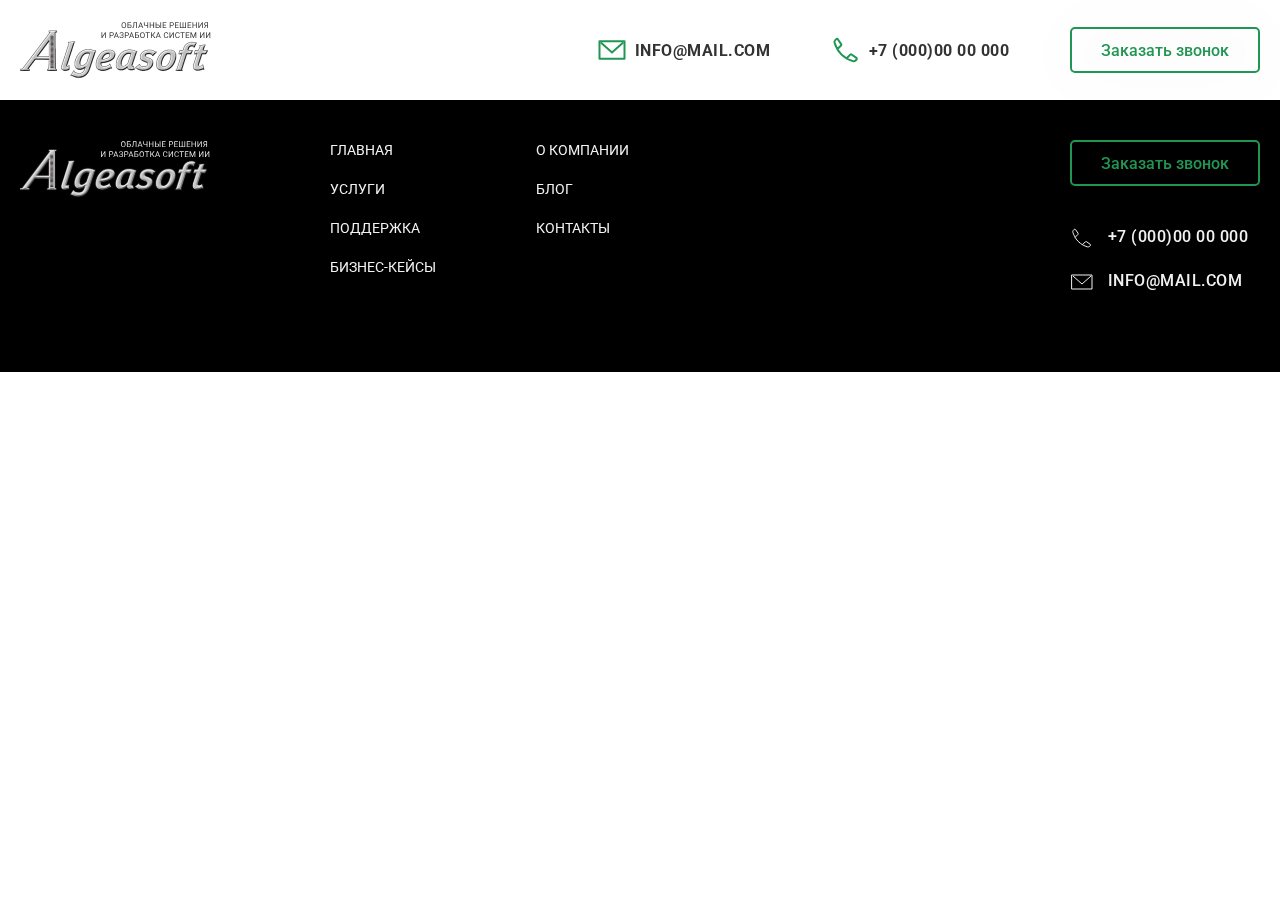
==== commit 18c12ed3: "Добавлена страница CPU" ====
--- a/prototype.html
+++ b/prototype.html
@@ -72,44 +72,7 @@
     <!-- /.header -->
 
 
-    <section class="a100">
-        <div class="a100-wrapper">
-            <div class="a100-photo">
-                <img src="image/a100/a100.png" alt="a100" class="a100-photo__image">
-            </div>
-            <!-- /.k80-photo -->
     
-            <div class="a100-present">
-                <div class="a100-name">
-                    <h2 class="a100-name__title">Виртуальные машины <span>на базе GPU TESLA A100</span></h2>
-                    <span class="a100-name__text">Масштабируемое ускорение</span>
-                </div>
-                <!-- /.k80-name -->
-    
-                <div class="a100-invite">
-                    <svg width="47" height="47" viewBox="0 0 47 47" fill="none" xmlns="http://www.w3.org/2000/svg">
-                        <path fill-rule="evenodd" clip-rule="evenodd"
-                            d="M7.83337 22.521C7.83337 19.8171 10.0233 17.6252 12.7272 17.6252C16.0238 17.6252 20.3315 17.6252 23.5 17.6252C29.375 17.6252 37.2084 7.8335 37.2084 7.8335V37.2085C37.2084 37.2085 29.375 27.4168 23.5 27.4168C20.3315 27.4168 16.0238 27.4168 12.7272 27.4168C10.0233 27.4168 7.83337 25.2249 7.83337 22.521V22.521Z"
-                            stroke="#219653" stroke-width="2" stroke-linejoin="round" />
-                        <path fill-rule="evenodd" clip-rule="evenodd"
-                            d="M13.7084 27.4165L17.625 39.1665H25.4584L21.5417 27.4165H13.7084Z" stroke="#219653"
-                            stroke-width="2" stroke-linejoin="round" />
-                        <path d="M21.5417 17.625V27.4167" stroke="#219653" stroke-width="2" />
-                    </svg>
-    
-                    <div class="a100-invite__item">
-                        <span class="a100-invite__text">СНИЖЕНИЕ РАСХОДОВ НА ИНФРАСТРУКТУРУ ДАТА-ЦЕНТРА.</span>
-                        <span class="a100-invite__text">ПОВЫШЕНИЕ ПРОИЗВОДИТЕЛЬНОСТИ.</span>
-                    </div>
-                    <!-- /.a100-invite__item -->
-                </div>
-                <!-- /.a100-invite -->
-            </div>
-            <!-- /.a100-present -->
-        </div>
-        <!-- /.a100-wrapper -->
-    </section>
-    <!-- /.a100 -->
 
 
     <footer class="footer">
--- a/css/style.css
+++ b/css/style.css
@@ -41,6 +41,14 @@
 
 .mb-20 {
   margin-bottom: 20px;
+}
+
+.mb-30 {
+  margin-bottom: 30px;
+}
+
+.mb-40 {
+  margin-bottom: 40px;
 }
 
 .header {
@@ -1727,6 +1735,242 @@
   color: #fff;
 }
 
+.main-cpu {
+  padding-top: 60px;
+  padding-bottom: 223px;
+  background-color: #000;
+  position: relative;
+  z-index: 99;
+}
+
+.about-content__title--cpu {
+  margin-bottom: 20px;
+}
+
+.about-content__text--cpu {
+  margin-bottom: 63px;
+}
+
+.breadcrumb-cpu {
+  margin-bottom: 31px;
+}
+
+.cpu-image {
+  position: absolute;
+  top: 0;
+  bottom: 0;
+  -webkit-transform: translateX(52%);
+          transform: translateX(52%);
+  z-index: -1;
+  width: 848px;
+  background: radial-gradient(100% 225% at 100% 50%, rgba(0, 0, 0, 0) 72.3%, #000000 100%), url(../image/cpu/banner-cpu.png);
+}
+
+.presentation {
+  padding-top: 50px;
+  padding-bottom: 50px;
+}
+
+.presentation-title {
+  padding: 10px 20px;
+  background: #219653;
+  -webkit-box-shadow: 0px 4px 30px rgba(33, 150, 83, 0.15);
+          box-shadow: 0px 4px 30px rgba(33, 150, 83, 0.15);
+  border-radius: 5px;
+  margin-bottom: 10px;
+}
+
+.presentation-title__text {
+  font-style: normal;
+  font-weight: 500;
+  font-size: 45px;
+  line-height: 53px;
+  color: #fff;
+}
+
+.presentation-title__text span {
+  display: block;
+}
+
+.presentation__subtitle {
+  max-width: 435px;
+  font-style: normal;
+  font-weight: normal;
+  font-size: 16px;
+  line-height: 130%;
+  letter-spacing: 0.03em;
+  color: #333;
+  margin-bottom: 40px;
+}
+
+.presentation-calltoaction {
+  display: -webkit-box;
+  display: -ms-flexbox;
+  display: flex;
+  -webkit-box-align: center;
+      -ms-flex-align: center;
+          align-items: center;
+  margin-bottom: 20px;
+}
+
+.presentation-calltoaction__item {
+  display: block;
+  font-style: normal;
+  font-weight: 500;
+  font-size: 18px;
+  line-height: 110%;
+  letter-spacing: 0.03em;
+  color: #333;
+}
+
+.presentation-banner {
+  display: -webkit-box;
+  display: -ms-flexbox;
+  display: flex;
+  -webkit-box-align: center;
+      -ms-flex-align: center;
+          align-items: center;
+  -webkit-box-pack: center;
+      -ms-flex-pack: center;
+          justify-content: center;
+  background-color: #000;
+  margin-bottom: 40px;
+}
+
+.presentation-banner__image1 {
+  width: 1035px;
+  height: 510px;
+  background: radial-gradient(48.34% 283.81% at 49.74% 50.11%, rgba(0, 0, 0, 0) 0%, #000000 100%), url(../image/cpu/present1.png);
+  background-size: cover;
+  background-position: center;
+}
+
+.presentation-banner__image2 {
+  width: 1035px;
+  height: 510px;
+  background: radial-gradient(75.69% 605.83% at 50% 50.1%, rgba(0, 0, 0, 0) 1.86%, #000000 100%), url(../image/cpu/present2.png);
+  background-size: cover;
+  background-position: center;
+  background-repeat: no-repeat;
+}
+
+.presentation-advantages__title {
+  margin-left: 40px;
+  margin-bottom: 40px;
+  font-style: normal;
+  font-weight: 500;
+  font-size: 18px;
+  line-height: 110%;
+  letter-spacing: 0.03em;
+  color: #219653;
+}
+
+.presentation-advantages__title--block3 {
+  margin-left: 0;
+  text-align: center;
+}
+
+.presentation-advantages__wrap {
+  max-width: 1070px;
+  margin: 0 auto;
+  margin-bottom: 60px;
+  display: -webkit-box;
+  display: -ms-flexbox;
+  display: flex;
+  -webkit-box-align: center;
+      -ms-flex-align: center;
+          align-items: center;
+  -webkit-box-pack: justify;
+      -ms-flex-pack: justify;
+          justify-content: space-between;
+  -ms-flex-wrap: wrap;
+      flex-wrap: wrap;
+}
+
+.presentation-advantages__item {
+  display: -webkit-box;
+  display: -ms-flexbox;
+  display: flex;
+}
+
+.presentation-advantages__item svg {
+  -ms-flex-negative: 0;
+      flex-shrink: 0;
+}
+
+.presentation-advantages__item:not(:last-child) {
+  margin-bottom: 15px;
+}
+
+.presentation-advantages__item--block3 {
+  max-width: 505px;
+}
+
+.presentation-advantages__text {
+  margin-left: 10px;
+  font-style: normal;
+  font-weight: normal;
+  font-size: 16px;
+  line-height: 130%;
+  letter-spacing: 0.03em;
+  color: #fff;
+}
+
+.presentation-advantages__text--block3 {
+  color: #333;
+}
+
+.presentation-text {
+  font-style: normal;
+  font-weight: normal;
+  font-size: 16px;
+  line-height: 130%;
+  letter-spacing: 0.03em;
+  color: #333;
+  margin-bottom: 60px;
+}
+
+.presentation-tables__title {
+  text-align: center;
+  margin-bottom: 30px;
+  font-style: normal;
+  font-weight: 900;
+  font-size: 22px;
+  line-height: 26px;
+  text-align: center;
+  color: #333;
+}
+
+.presentation-tables__config {
+  padding: 5px 10px;
+  font-style: normal;
+  font-weight: 500;
+  font-size: 18px;
+  line-height: 110%;
+  letter-spacing: 0.03em;
+  color: #fff;
+  background: rgba(33, 150, 83, 0.5);
+  border-radius: 3px;
+}
+
+.presentation-link {
+  display: block;
+  text-align: center;
+  font-style: normal;
+  font-weight: 500;
+  font-size: 16px;
+  line-height: 19px;
+  color: #219653;
+}
+
+.presentation-link span {
+  margin-right: 15px;
+}
+
+.presentation-link svg {
+  vertical-align: middle;
+}
+
 @media (max-width: 1200px) {
   .container, .container-min {
     max-width: 990px;
